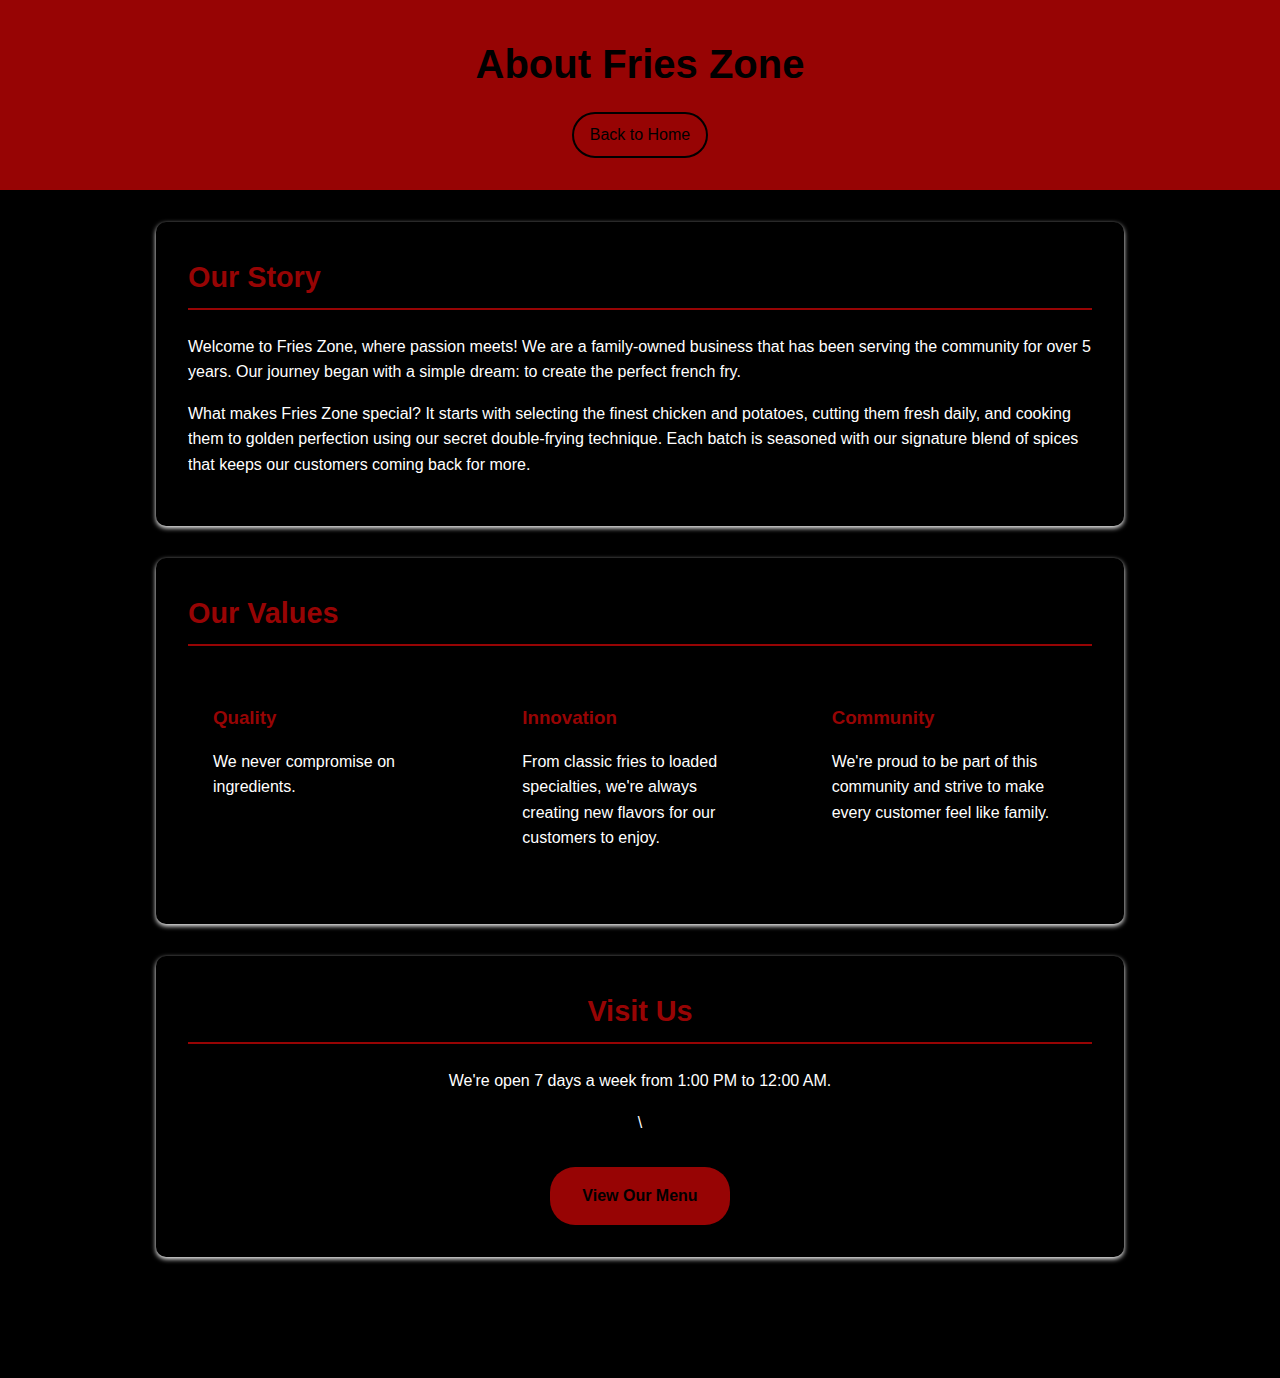
==== about.html @ e37ee361 "first commit" ====
<!DOCTYPE html>
<html lang="en">
<head>
    <meta charset="UTF-8">
    <meta name="viewport" content="width=device-width, initial-scale=1.0">
    <link rel="stylesheet" href="about.css">
    <title> Fries Zone</title>
</head>
<body>
    <header>
        <h1>About Fries Zone</h1>
        <nav>
            <a href="index.html">Back to Home</a>
        </nav>
    </header>

    <main>
        <section class="story-section">
            <h2>Our Story</h2>
            <p>Welcome to Fries Zone, where passion meets! We are a family-owned business that has been serving the community for over 5 years. Our journey began with a simple dream: to create the perfect french fry.</p>
            
            <p>What makes Fries Zone special? It starts with selecting the finest chicken and potatoes, cutting them fresh daily, and cooking them to golden perfection using our secret double-frying technique. Each batch is seasoned with our signature blend of spices that keeps our customers coming back for more.</p>
        </section>

        <section class="values-section">
            <h2>Our Values</h2>
            <div class="values-grid">
                <div class="value-item">
                    <h3>Quality</h3>
                    <p>We never compromise on ingredients.</p>
                </div>
                <div class="value-item">
                    <h3>Innovation</h3>
                    <p>From classic fries to loaded specialties, we're always creating new flavors for our customers to enjoy.</p>
                </div>
                <div class="value-item">
                    <h3>Community</h3>
                    <p>We're proud to be part of this community and strive to make every customer feel like family.</p>
                </div>
            </div>
        </section>

        <section class="visit-section">
            <h2>Visit Us</h2>
            <p>We're open 7 days a week from 1:00 PM to 12:00 AM.</p>\
            <div class="cta-buttons">
                <a href="menu.html.jpg" class="cta-button">View Our Menu</a>
            </div>
        </section>
    </main>

    <footer>
        <p>© 2024 Fries Zone. All rights reserved.</p>
    </footer>
</body>
</html>
---- about.css ----
/* Reset and base styles */
* {
    margin: 0;
    padding: 0;
    box-sizing: border-box;
}

body {
    font-family: 'Arial', sans-serif;
    line-height: 1.6;
    background-color: black;
    color: white;
}

/* Header styles */
header {
    background-color: #970404;
    color: black;
    text-align: center;
    padding: 2rem 1rem;
    margin-bottom: 2rem;
}

header h1 {
    font-size: 2.5rem;
    margin-bottom: 1rem;
}

nav a {
    color: black;
    text-decoration: none;
    padding: 0.5rem 1rem;
    border: 2px solid black;
    border-radius: 25px;
    display: inline-block;
    transition: all 0.3s ease;
}

nav a:hover {
    background-color: black;
    color: #970404;
}

/* Main content */
main {
    max-width: 1000px;
    margin: 0 auto;
    padding: 0 1rem;
}

/* Section styles */
section {
    background-color: black;
    border-radius: 10px;
    padding: 2rem;
    margin-bottom: 2rem;
    box-shadow: 0 2px 5px white;
}

section h2 {
    color: #970404;
    font-size: 1.8rem;
    margin-bottom: 1.5rem;
    border-bottom: 2px solid #970404;
    padding-bottom: 0.5rem;
}

section p {
    margin-bottom: 1rem;
}

/* Values grid */
.values-grid {
    display: grid;
    grid-template-columns: repeat(auto-fit, minmax(250px, 1fr));
    gap: 1.5rem;
    margin-top: 2rem;
}

.value-item {
    padding: 1.5rem;
    border: 1px solid black;
    border-radius: 8px;
    transition: transform 0.2s ease;
}

.value-item:hover {
    transform: translateY(-5px);
    box-shadow: 0 4px 10px white (0, 0, 0, 0.1);
}

.value-item h3 {
    color: #970404;
    margin-bottom: 1rem;
}

/* CTA section */
.visit-section {
    text-align: center;
}

.cta-buttons {
    margin-top: 2rem;
}

.cta-button {
    display: inline-block;
    padding: 1rem 2rem;
    background-color: #970404;
    color: black;
    text-decoration: none;
    border-radius: 25px;
    font-weight: bold;
    transition: all 0.3s ease;
}

.cta-button:hover {
    background-color: #970404;
    transform: translateY(-2px);
    box-shadow: 0 4px 10px white (0, 0, 0, 0.2);
}

/* Footer styles */
footer {
    text-align: center;
    padding: 2rem;
    background-color: black;
    color: black;
    margin-top: 2rem;
}

/* Responsive adjustments */
@media (max-width: 768px) {
    header h1 {
        font-size: 2rem;
    }
    
    section {
        padding: 1.5rem;
    }
    
    .values-grid {
        grid-template-columns: 1fr;
    }
}
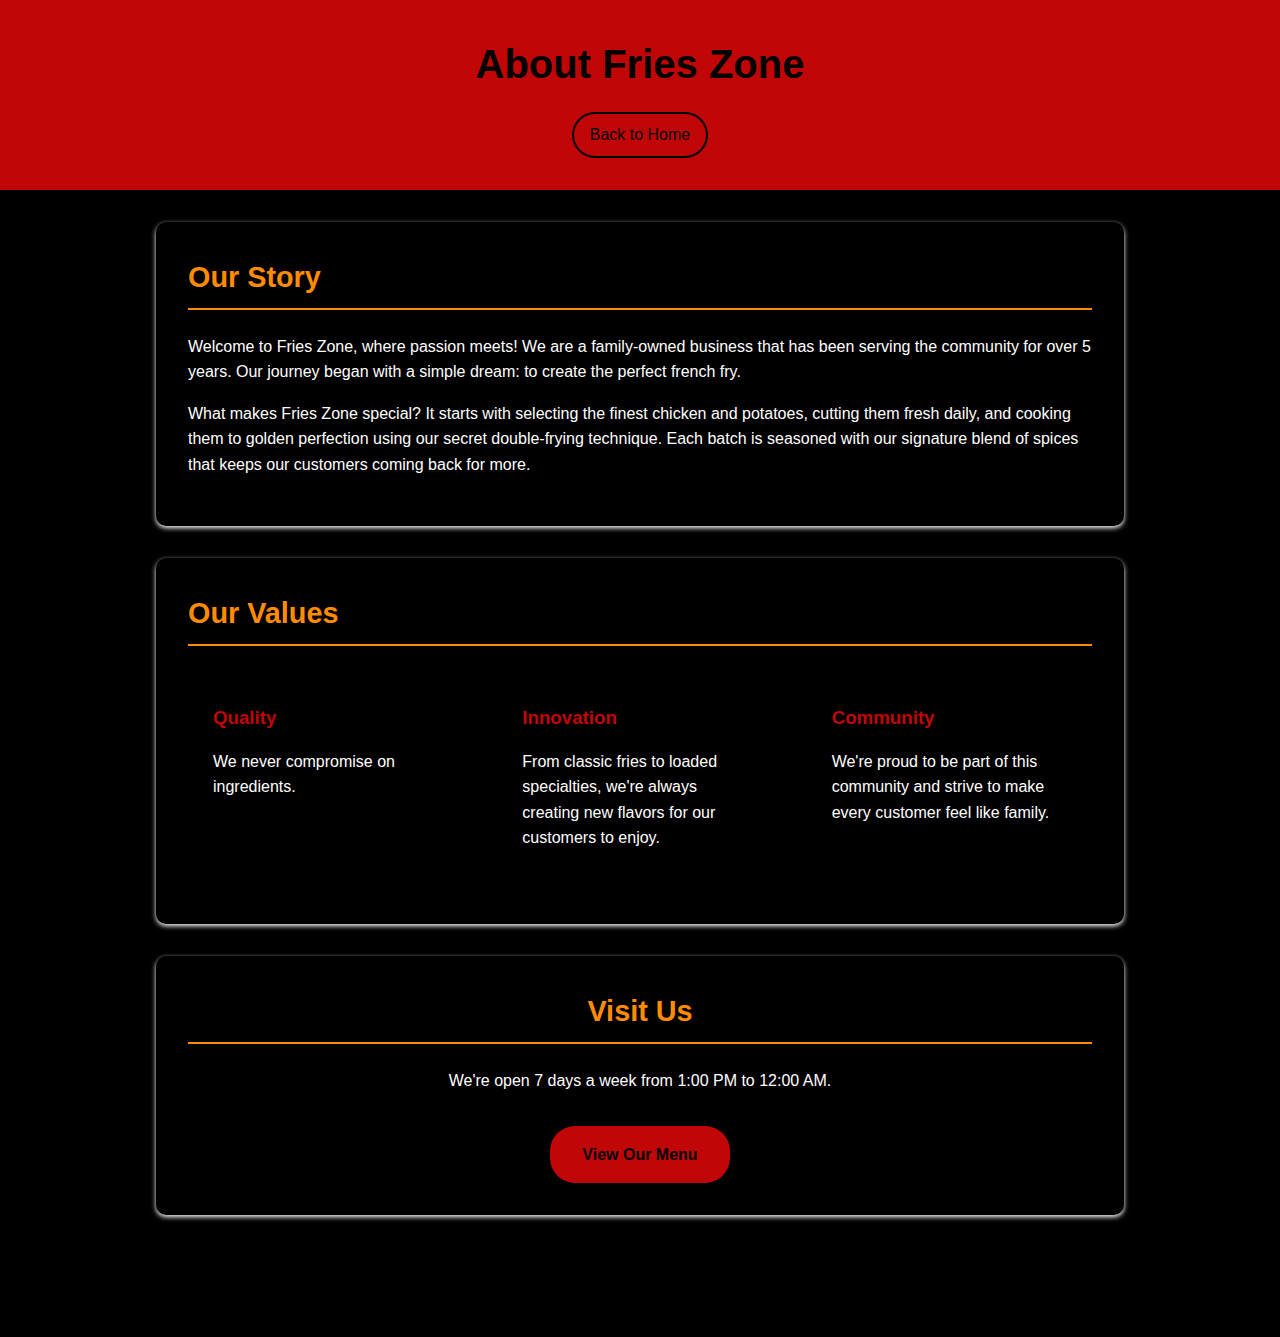
==== commit e807c3eb: "update buttons" ====
--- a/about.html
+++ b/about.html
@@ -42,7 +42,7 @@
 
         <section class="visit-section">
             <h2>Visit Us</h2>
-            <p>We're open 7 days a week from 1:00 PM to 12:00 AM.</p>\
+            <p>We're open 7 days a week from 1:00 PM to 12:00 AM.</p>
             <div class="cta-buttons">
                 <a href="menu.html.jpg" class="cta-button">View Our Menu</a>
             </div>
--- a/about.css
+++ b/about.css
@@ -14,7 +14,7 @@
 
 /* Header styles */
 header {
-    background-color: #970404;
+    background-color: #c00606;
     color: black;
     text-align: center;
     padding: 2rem 1rem;
@@ -38,7 +38,7 @@
 
 nav a:hover {
     background-color: black;
-    color: #970404;
+    color: #c00606;
 }
 
 /* Main content */
@@ -58,10 +58,10 @@
 }
 
 section h2 {
-    color: #970404;
+    color: #ff8c00;
     font-size: 1.8rem;
     margin-bottom: 1.5rem;
-    border-bottom: 2px solid #970404;
+    border-bottom: 2px solid #ff8c00;
     padding-bottom: 0.5rem;
 }
 
@@ -90,7 +90,7 @@
 }
 
 .value-item h3 {
-    color: #970404;
+    color: #c00606;
     margin-bottom: 1rem;
 }
 
@@ -106,7 +106,7 @@
 .cta-button {
     display: inline-block;
     padding: 1rem 2rem;
-    background-color: #970404;
+    background-color: #c00606;
     color: black;
     text-decoration: none;
     border-radius: 25px;
@@ -115,7 +115,7 @@
 }
 
 .cta-button:hover {
-    background-color: #970404;
+    background-color: #c00606;
     transform: translateY(-2px);
     box-shadow: 0 4px 10px white (0, 0, 0, 0.2);
 }
